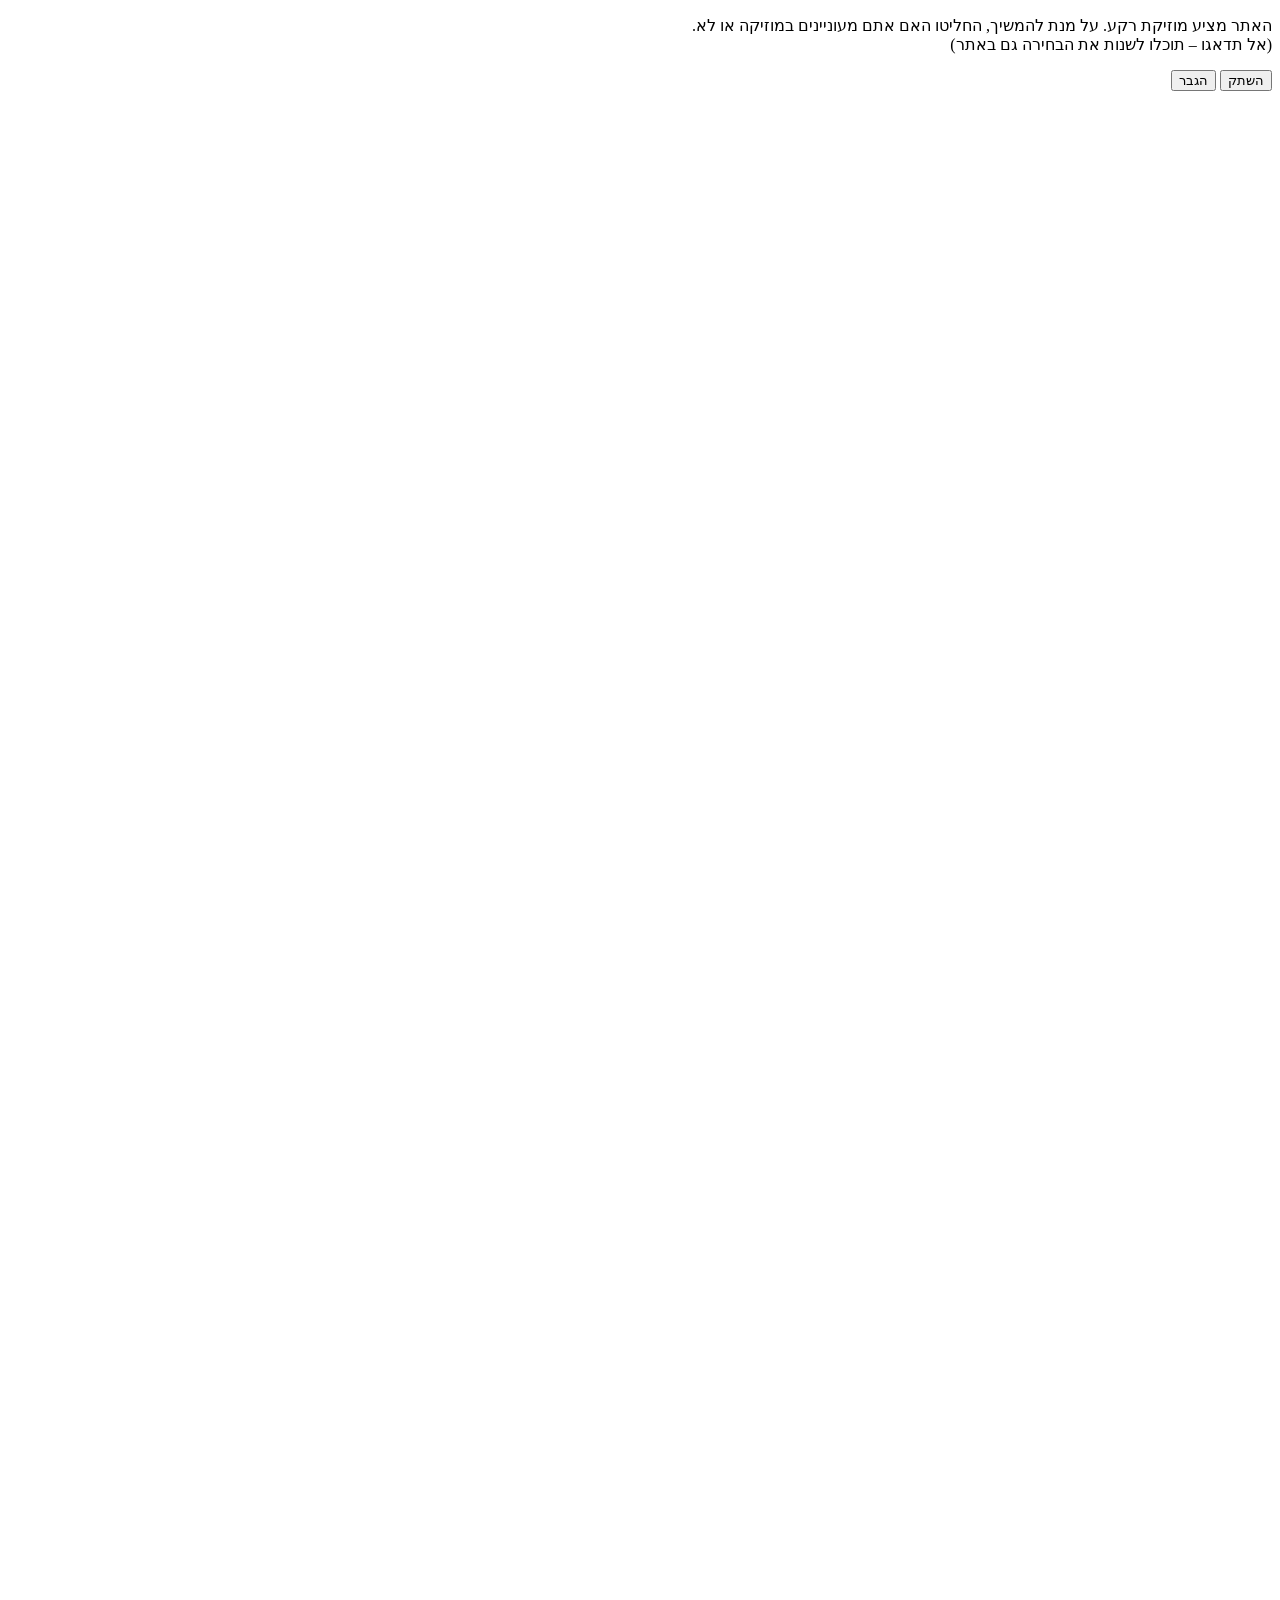
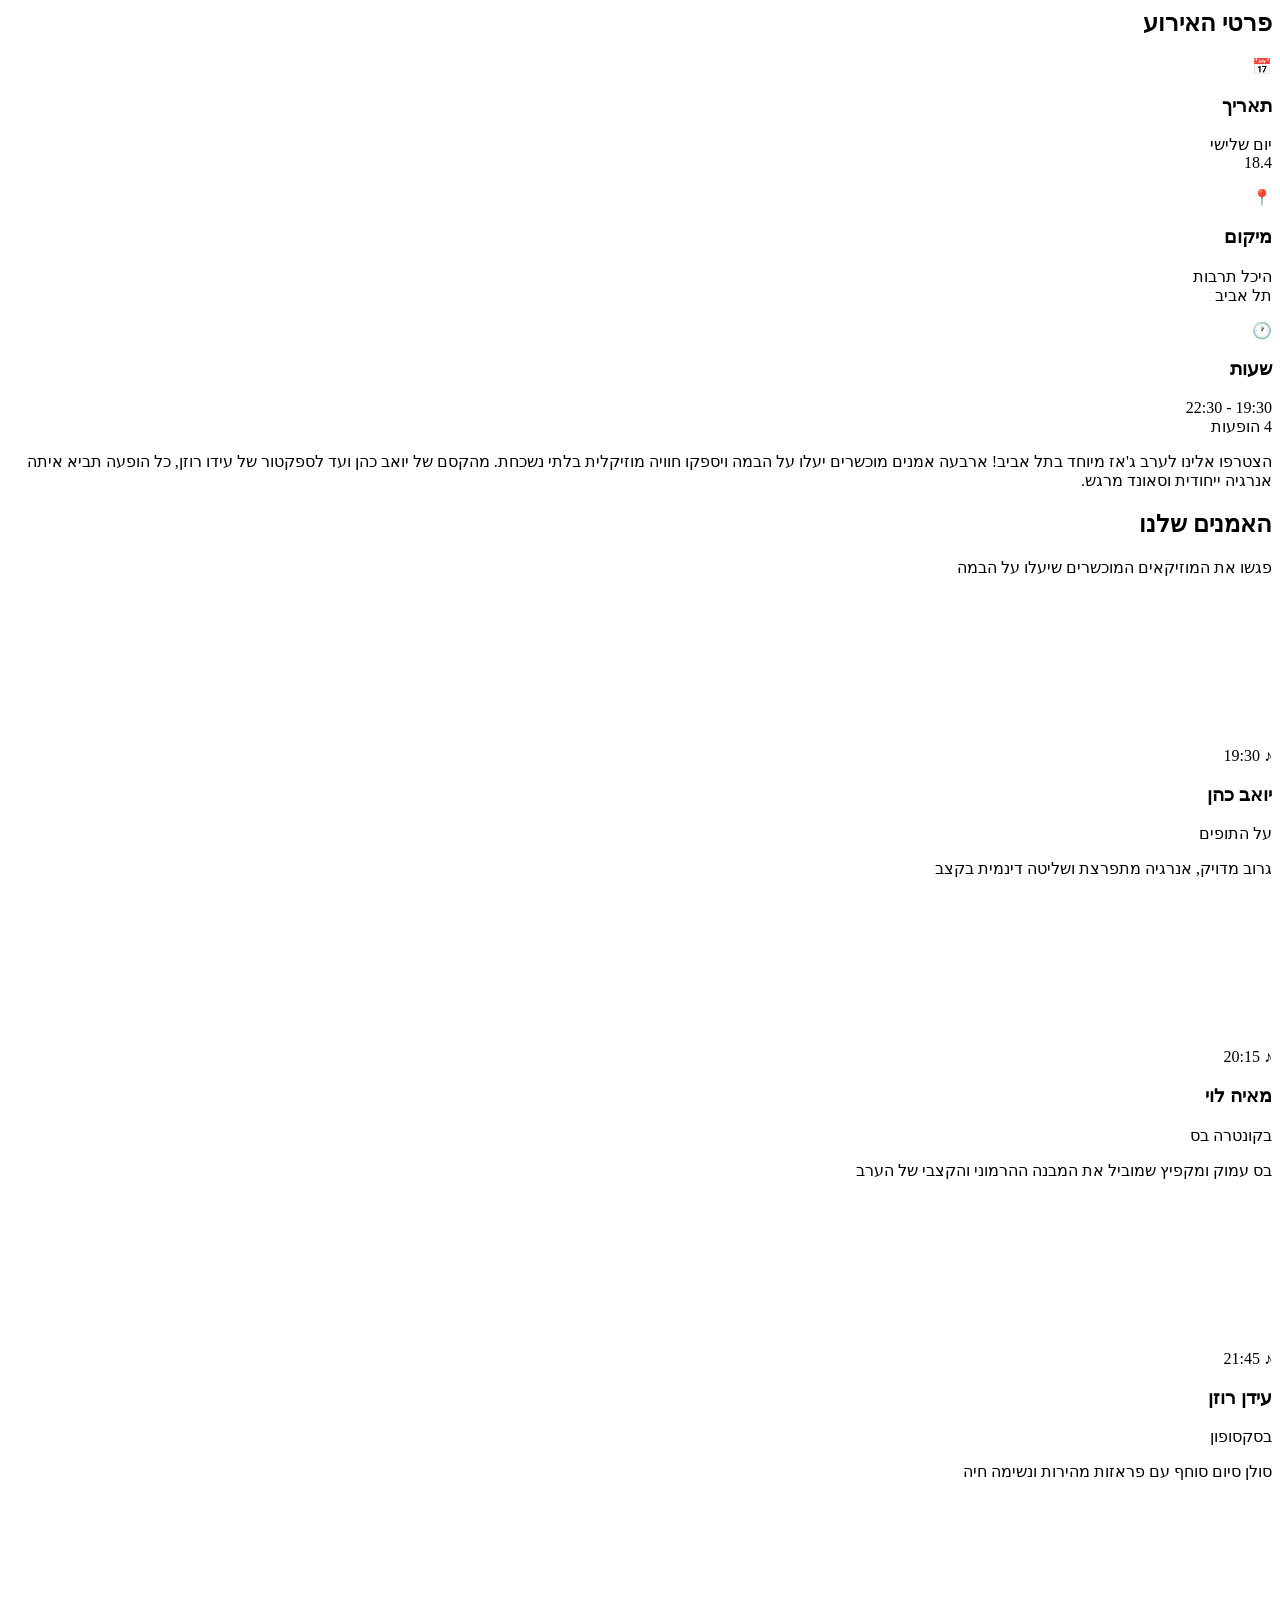
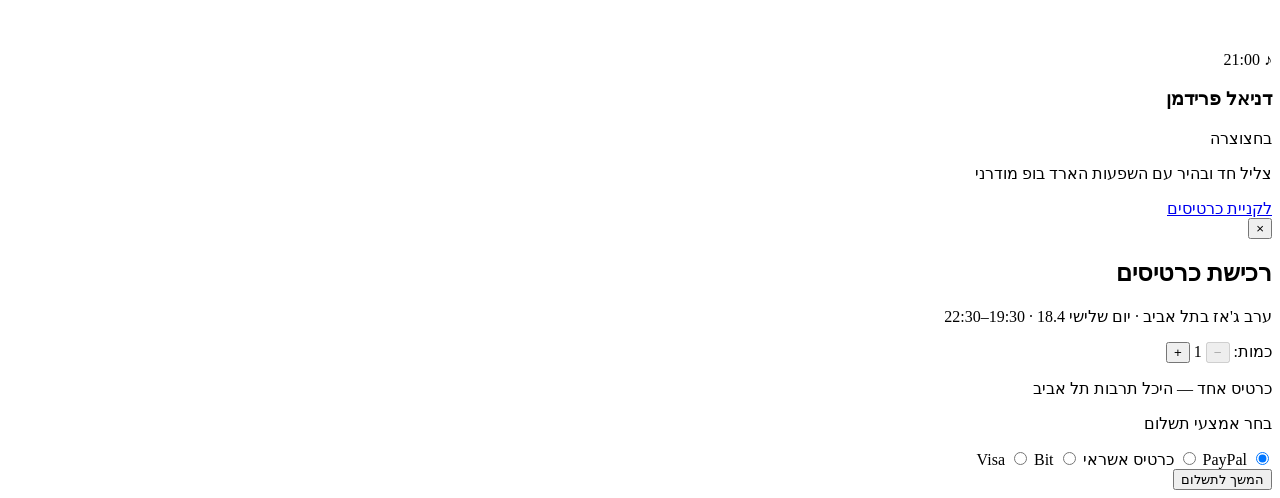
==== index.html @ 5171d9de "סאונד בסרטוני כרטיסי האמנים כשמוזיקת הרקע מופעלת + styles בשורש" ====
<!DOCTYPE html>
<html lang="he" dir="rtl">
<head>
  <meta charset="UTF-8" />
  <title>ערב ג'אז בתל אביב</title>
  <meta name="viewport" content="width=device-width, initial-scale=1" />
  <link rel="stylesheet" href="styles.css" />
</head>
<body>
  <audio id="bgMusic" loop>
    <source src="media/Chet Baker - Tenderly.mp3" type="audio/mpeg" />
  </audio>

  <div class="sound-intro-overlay" id="soundIntroOverlay">
    <div class="sound-intro-content">
      <div class="sound-intro-record"></div>
      <p class="sound-intro-text">האתר מציע מוזיקת רקע. על מנת להמשיך, החליטו האם אתם מעוניינים במוזיקה או לא.<br><span class="sound-intro-note">(אל תדאגו – תוכלו לשנות את הבחירה גם באתר)</span></p>
      <div class="sound-intro-buttons">
        <button type="button" class="sound-intro-btn sound-intro-mute" id="soundIntroMute">השתק</button>
        <button type="button" class="sound-intro-btn sound-intro-on" id="soundIntroOn">הגבר</button>
      </div>
    </div>
  </div>

  <button type="button" class="sound-main-toggle" id="soundMainToggle" aria-label="הפעלת סאונד" style="display: none;">
    <span class="sound-main-record"></span>
    <span class="sound-main-x"></span>
  </button>
  <!-- תמונה 1: הכרזה + סרטוני אמנים בתנועה -->
  <section id="hero" class="hero">
    <div class="hero-bg-slides">
      <img class="hero-bg-img" src="media/רקעים/רקע 1.png" alt="" />
      <img class="hero-bg-img" src="media/רקעים/רקע 2.png" alt="" />
      <img class="hero-bg-img" src="media/רקעים/רקע 3.png" alt="" />
      <img class="hero-bg-img" src="media/רקעים/רקע 4.png" alt="" />
      <img class="hero-bg-img" src="media/רקעים/רקע 5.png" alt="" />
      <img class="hero-bg-img" src="media/רקעים/רקע 6.png" alt="" />
      <img class="hero-bg-img" src="media/רקעים/רקע 7.png" alt="" />
      <img class="hero-bg-img" src="media/רקעים/רקע 8.png" alt="" />
      <img class="hero-bg-img" src="media/רקעים/רקע 9.png" alt="" />
      <img class="hero-bg-img" src="media/רקעים/רקע 10.png" alt="" />
      <img class="hero-bg-img" src="media/רקעים/רקע 11.png" alt="" />
    </div>
    <div class="hero-strip-wrap" dir="ltr">
      <div class="hero-strip"><!-- המבנה נבנה ע"י JS עם סדר אקראי --></div>
    </div>
  </section>

  <!-- פרטי האירוע -->
  <section id="event-details" class="event-details">
    <h2 class="event-details-title">פרטי האירוע</h2>
    <div class="info-cards">
      <div class="info-card">
        <div class="info-icon">📅</div>
        <h3>תאריך</h3>
        <p>יום שלישי<br>18.4</p>
      </div>
      <div class="info-card">
        <div class="info-icon">📍</div>
        <h3>מיקום</h3>
        <p>היכל תרבות<br>תל אביב</p>
      </div>
      <div class="info-card">
        <div class="info-icon">🕐</div>
        <h3>שעות</h3>
        <p>19:30 - 22:30<br>4 הופעות</p>
      </div>
    </div>
    <p class="event-description">
      הצטרפו אלינו לערב ג'אז מיוחד בתל אביב! ארבעה אמנים מוכשרים יעלו על הבמה ויספקו חוויה מוזיקלית בלתי נשכחת. מהקסם של יואב כהן ועד לספקטור של עידו רוזן, כל הופעה תביא איתה אנרגיה ייחודית וסאונד מרגש.
    </p>
  </section>

  <!-- תמונה 3: האמנים -->
  <section id="artists" class="artists">
    <h2 class="artists-title">האמנים שלנו</h2>
    <p class="artists-subtitle">פגשו את המוזיקאים המוכשרים שיעלו על הבמה</p>
    <div class="artists-grid">
      <!-- יואב – מתופף בלי טקסט. קובץ: media/מתופף בלי טקסט.mp4 -->
      <article class="artist-card artist-maroon artist-has-video" data-size="1080x1377">
        <div class="artist-card-hover">
          <video src="media/מתופף בלי טקסט.mp4" muted loop playsinline preload="metadata"></video>
        </div>
        <span class="artist-icon">♪</span>
        <span class="artist-time">19:30</span>
        <h3>יואב כהן</h3>
        <p class="artist-instrument">על התופים</p>
        <p class="artist-desc">גרוב מדויק, אנרגיה מתפרצת ושליטה דינמית בקצב</p>
      </article>
      <!-- מאיה – קונטרה בס בלי טקסט. קובץ: media/קונטרה בס בלי טקסט.mp4 -->
      <article class="artist-card artist-orange artist-has-video" data-size="1080x1377">
        <div class="artist-card-hover">
          <video src="media/קונטרה בס בלי טקסט.mp4" muted loop playsinline preload="metadata"></video>
        </div>
        <span class="artist-icon">♪</span>
        <span class="artist-time">20:15</span>
        <h3>מאיה לוי</h3>
        <p class="artist-instrument">בקונטרה בס</p>
        <p class="artist-desc">בס עמוק ומקפיץ שמוביל את המבנה ההרמוני והקצבי של הערב</p>
      </article>
      <!-- עידן רוזן – סקסופוניסט בלי טקסט. קובץ: media/סקסופוניסט בלי טקסט.mp4 -->
      <article class="artist-card artist-orange artist-has-video" data-size="1080x1920">
        <div class="artist-card-hover">
          <video src="media/סקסופוניסט בלי טקסט.mp4" muted loop playsinline preload="metadata"></video>
        </div>
        <span class="artist-icon">♪</span>
        <span class="artist-time">21:45</span>
        <h3>עידן רוזן</h3>
        <p class="artist-instrument">בסקסופון</p>
        <p class="artist-desc">סולן סיום סוחף עם פראזות מהירות ונשימה חיה</p>
      </article>
      <!-- דניאל – חצוצרן בלי טקסט. קובץ: media/חצוצרן בלי טקסט.mp4 -->
      <article class="artist-card artist-maroon artist-has-video" data-size="1080x1920">
        <div class="artist-card-hover">
          <video src="media/חצוצרן בלי טקסט.mp4" muted loop playsinline preload="metadata"></video>
        </div>
        <span class="artist-icon">♪</span>
        <span class="artist-time">21:00</span>
        <h3>דניאל פרידמן</h3>
        <p class="artist-instrument">בחצוצרה</p>
        <p class="artist-desc">צליל חד ובהיר עם השפעות הארד בופ מודרני</p>
      </article>
    </div>
    <div class="artists-cta">
      <a href="#" class="btn-tickets" id="btnTickets">לקניית כרטיסים</a>
    </div>
  </section>

  <div class="checkout-overlay" id="checkoutOverlay">
    <div class="checkout-modal">
      <button type="button" class="checkout-close" id="checkoutClose" aria-label="סגור">×</button>
      <h2 class="checkout-title">רכישת כרטיסים</h2>
      <p class="checkout-event">ערב ג'אז בתל אביב · יום שלישי 18.4 · 19:30–22:30</p>
      <div class="checkout-summary">
        <p class="checkout-quantity-row">
          <span class="checkout-quantity-label">כמות:</span>
          <span class="checkout-quantity-controls">
            <button type="button" class="checkout-qty-btn" id="checkoutQtyMinus" aria-label="הפחת">−</button>
            <span class="checkout-qty-value" id="checkoutQtyValue">1</span>
            <button type="button" class="checkout-qty-btn" id="checkoutQtyPlus" aria-label="הוסף">+</button>
          </span>
        </p>
        <p class="checkout-venue"><span id="checkoutQtyText">כרטיס אחד</span> — היכל תרבות תל אביב</p>
      </div>
      <form class="checkout-form">
        <p class="checkout-label">בחר אמצעי תשלום</p>
        <div class="checkout-payment-options">
          <label class="checkout-option">
            <input type="radio" name="payment" value="paypal" checked />
            <span>PayPal</span>
          </label>
          <label class="checkout-option">
            <input type="radio" name="payment" value="credit" />
            <span>כרטיס אשראי</span>
          </label>
          <label class="checkout-option">
            <input type="radio" name="payment" value="visa" />
            <span>Visa</span>
          </label>
          <label class="checkout-option">
            <input type="radio" name="payment" value="bit" />
            <span>Bit</span>
          </label>
        </div>
        <button type="submit" class="checkout-submit">המשך לתשלום</button>
      </form>
    </div>
  </div>

  <script>
    (function() {
      var order = ['poster', 'trumpet_nt', 'bass_nt', 'drummer_nt', 'sax_nt'];
      for (var i = order.length - 1; i > 0; i--) {
        var j = Math.floor(Math.random() * (i + 1));
        var t = order[i];
        order[i] = order[j];
        order[j] = t;
      }
      var items = {
        poster: { cls: 'strip-poster', src: 'media/כרזה זה בלי קו.mp4' },
        trumpet_nt: { cls: 'strip-trumpet-nt', src: 'media/חצוצרן בלי טקסט.mp4' },
        bass_nt: { cls: 'strip-bass-nt', src: 'media/קונטרה בס בלי טקסט.mp4' },
        drummer_nt: { cls: 'strip-drummer-nt', src: 'media/מתופף בלי טקסט.mp4' },
        sax_nt: { cls: 'strip-sax-nt', src: 'media/סקסופוניסט בלי טקסט.mp4' }
      };
      var strip = document.querySelector('.hero-strip');
      strip.innerHTML = '';
      for (var copy = 0; copy < 4; copy++) {
        for (var k = 0; k < 5; k++) {
          var key = order[k];
          var item = items[key];
          var div = document.createElement('div');
          div.className = 'strip-item ' + item.cls;
          var vid = document.createElement('video');
          vid.src = item.src;
          vid.muted = true;
          vid.loop = true;
          vid.playsInline = true;
          vid.autoplay = true;
          div.appendChild(vid);
          strip.appendChild(div);
        }
      }
      strip.querySelectorAll('video').forEach(function(v) {
        v.play().catch(function() {});
      });
    })();

    /* מוזיקת רקע + פופאפ וידאו בכרטיסיות */
    var popupVideos = document.querySelectorAll('.artist-card-hover video');
    var bgMusic = document.getElementById('bgMusic');
    var soundMainToggle = document.getElementById('soundMainToggle');
    var soundIntroOverlay = document.getElementById('soundIntroOverlay');
    var bgMusicFadeTimer = null;
    var bgMusicResumeTimeout = null;

    function isSoundOn() {
      return soundMainToggle && soundMainToggle.classList.contains('sound-on');
    }

    function setVideosMuted(muted) {
      popupVideos.forEach(function(v) {
        v.muted = muted;
      });
    }

    function closeIntroAndShowToggle(soundEnabled) {
      soundIntroOverlay.classList.add('sound-intro-done');
      soundMainToggle.style.display = 'flex';
      if (soundEnabled) {
        soundMainToggle.classList.add('sound-on');
        soundMainToggle.setAttribute('aria-label', 'השתקת סאונד');
      } else {
        soundMainToggle.classList.remove('sound-on');
        soundMainToggle.setAttribute('aria-label', 'הפעלת סאונד');
      }
      setVideosMuted(!soundEnabled);
      setTimeout(function() {
        soundIntroOverlay.style.display = 'none';
      }, 500);
    }

    document.getElementById('soundIntroMute').addEventListener('click', function() {
      closeIntroAndShowToggle(false);
      bgMusic.pause();
    });

    document.getElementById('soundIntroOn').addEventListener('click', function() {
      closeIntroAndShowToggle(true);
      bgMusic.currentTime = 0;
      bgMusic.play().catch(function() {});
    });

    function resumeBgMusicWithFade() {
      if (bgMusicFadeTimer) {
        clearInterval(bgMusicFadeTimer);
        bgMusicFadeTimer = null;
      }
      if (!isSoundOn() || document.querySelector('.artist-has-video:hover')) return;
      bgMusic.volume = 0;
      bgMusic.play().catch(function() {});
      var start = Date.now();
      var dur = 4000;
      bgMusicFadeTimer = setInterval(function() {
        var elapsed = Date.now() - start;
        if (elapsed >= dur) {
          clearInterval(bgMusicFadeTimer);
          bgMusicFadeTimer = null;
          bgMusic.volume = 1;
          return;
        }
        bgMusic.volume = elapsed / dur;
      }, 50);
    }

    soundMainToggle.addEventListener('click', function() {
      soundMainToggle.classList.toggle('sound-on');
      soundMainToggle.setAttribute('aria-label', isSoundOn() ? 'השתקת סאונד' : 'הפעלת סאונד');
      setVideosMuted(!isSoundOn());
      if (isSoundOn()) {
        if (!document.querySelector('.artist-has-video:hover')) resumeBgMusicWithFade();
      } else {
        if (bgMusicFadeTimer) clearInterval(bgMusicFadeTimer);
        bgMusicFadeTimer = null;
        bgMusic.pause();
      }
    });

    /* כרטיסי אמנים: סרטון בלי טקסט בהובר */
    document.querySelectorAll('.artist-has-video').forEach(function(card) {
      var popup = card.querySelector('.artist-card-hover');
      var vid = popup && popup.querySelector('video');
      var hideTimer = null;

      function show() {
        if (!popup || !vid) return;
        if (hideTimer) { clearTimeout(hideTimer); hideTimer = null; }
        if (bgMusicFadeTimer) { clearInterval(bgMusicFadeTimer); bgMusicFadeTimer = null; }
        bgMusic.pause();
        var r = card.getBoundingClientRect();
        var size = card.getAttribute('data-size') || '1080x1377';
        var w = size === '1080x1920' ? Math.min(280, window.innerWidth * 0.3) : Math.min(360, window.innerWidth * 0.4);
        var h = size === '1080x1920' ? w * 1920 / 1080 : w * 1377 / 1080;
        var above = r.top >= window.innerHeight - r.bottom;
        popup.style.left = Math.max(8, Math.min(r.left + (r.width - w) / 2, window.innerWidth - w - 8)) + 'px';
        popup.style.top = (above ? Math.max(8, r.top - h - 8) : Math.min(window.innerHeight - h - 8, r.bottom + 8)) + 'px';
        popup.style.width = w + 'px';
        popup.style.height = h + 'px';
        popup.classList.add('artist-card-hover-visible');
        vid.muted = !isSoundOn();
        vid.volume = 0.8;
        vid.currentTime = 0;
        vid.play().catch(function() {});
      }

      function hide() {
        if (hideTimer) clearTimeout(hideTimer);
        hideTimer = null;
        if (popup) popup.classList.remove('artist-card-hover-visible');
        if (vid) vid.pause();
        resumeBgMusicWithFade();
      }

      card.addEventListener('mouseenter', show);
      card.addEventListener('mouseleave', function() { hideTimer = setTimeout(hide, 200); });
      if (popup) {
        popup.addEventListener('mouseenter', function() {
          if (hideTimer) { clearTimeout(hideTimer); hideTimer = null; }
          popup.classList.add('artist-card-hover-visible');
        });
        popup.addEventListener('mouseleave', hide);
      }
    });

    var checkoutOverlay = document.getElementById('checkoutOverlay');
    var btnTickets = document.getElementById('btnTickets');
    var checkoutClose = document.getElementById('checkoutClose');

    btnTickets.addEventListener('click', function(e) {
      e.preventDefault();
      checkoutOverlay.classList.add('checkout-open');
    });

    function closeCheckout() {
      checkoutOverlay.classList.remove('checkout-open');
    }

    checkoutClose.addEventListener('click', closeCheckout);
    checkoutOverlay.addEventListener('click', function(e) {
      if (e.target === checkoutOverlay) closeCheckout();
    });

    var checkoutQty = 1;
    var MIN_TICKETS = 1;
    var MAX_TICKETS = 10;
    var qtyValueEl = document.getElementById('checkoutQtyValue');
    var qtyTextEl = document.getElementById('checkoutQtyText');

    function updateCheckoutQtyText() {
      qtyValueEl.textContent = checkoutQty;
      qtyTextEl.textContent = checkoutQty === 1 ? 'כרטיס אחד' : checkoutQty + ' כרטיסים';
      document.getElementById('checkoutQtyMinus').disabled = checkoutQty <= MIN_TICKETS;
      document.getElementById('checkoutQtyPlus').disabled = checkoutQty >= MAX_TICKETS;
    }

    document.getElementById('checkoutQtyMinus').addEventListener('click', function() {
      if (checkoutQty > MIN_TICKETS) {
        checkoutQty--;
        updateCheckoutQtyText();
      }
    });
    document.getElementById('checkoutQtyPlus').addEventListener('click', function() {
      if (checkoutQty < MAX_TICKETS) {
        checkoutQty++;
        updateCheckoutQtyText();
      }
    });
    updateCheckoutQtyText();

    document.querySelector('.checkout-form').addEventListener('submit', function(e) {
      e.preventDefault();
      var method = document.querySelector('input[name="payment"]:checked');
      if (method) alert('זהו דף אב־טיפוס. תשלום ב־' + (method.value === 'paypal' ? 'PayPal' : method.value === 'credit' ? 'כרטיס אשראי' : method.value === 'visa' ? 'Visa' : 'Bit') + ' לא מופעל.');
    });

    document.addEventListener('visibilitychange', function() {
      if (document.hidden) {
        if (bgMusicResumeTimeout) {
          clearTimeout(bgMusicResumeTimeout);
          bgMusicResumeTimeout = null;
        }
        if (bgMusicFadeTimer) {
          clearInterval(bgMusicFadeTimer);
          bgMusicFadeTimer = null;
        }
        bgMusic.pause();
      } else {
        if (isSoundOn() && !document.querySelector('.artist-has-video:hover')) resumeBgMusicWithFade();
      }
    });

  </script>
</body>
</html>
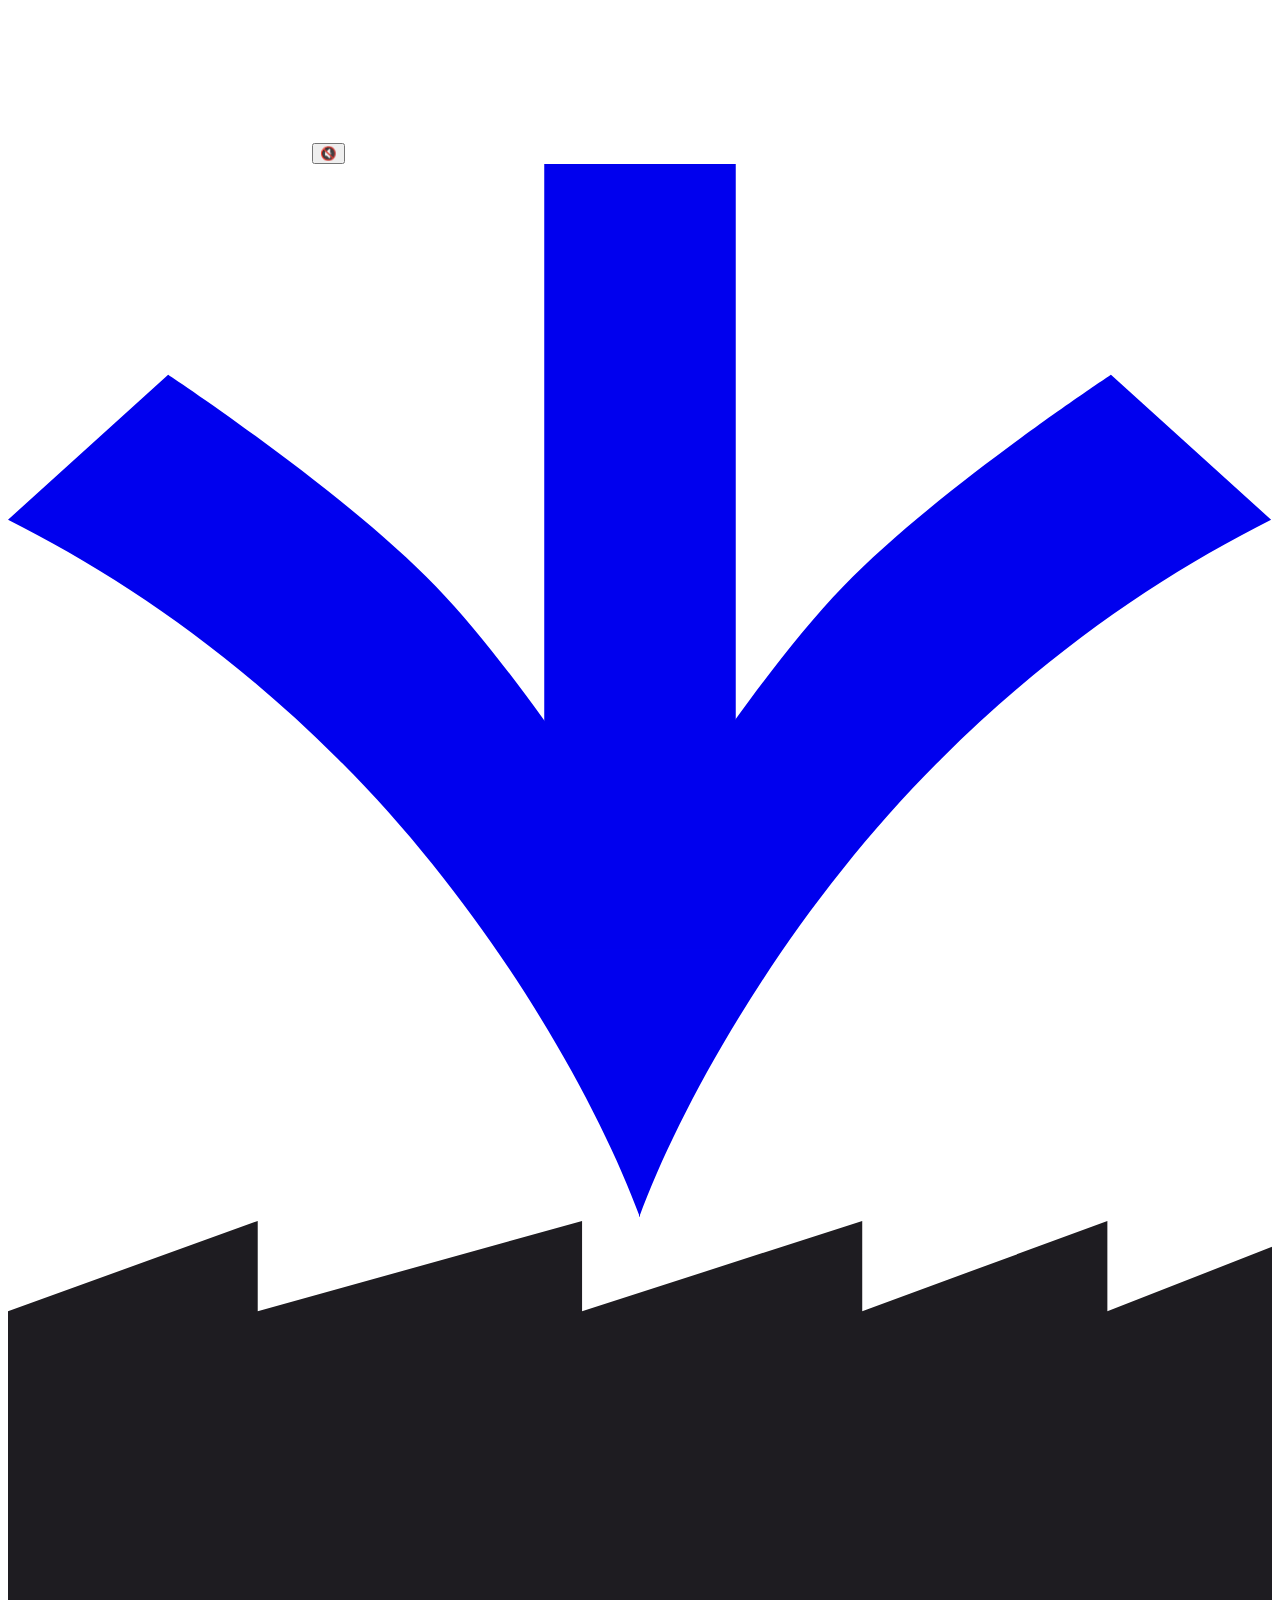
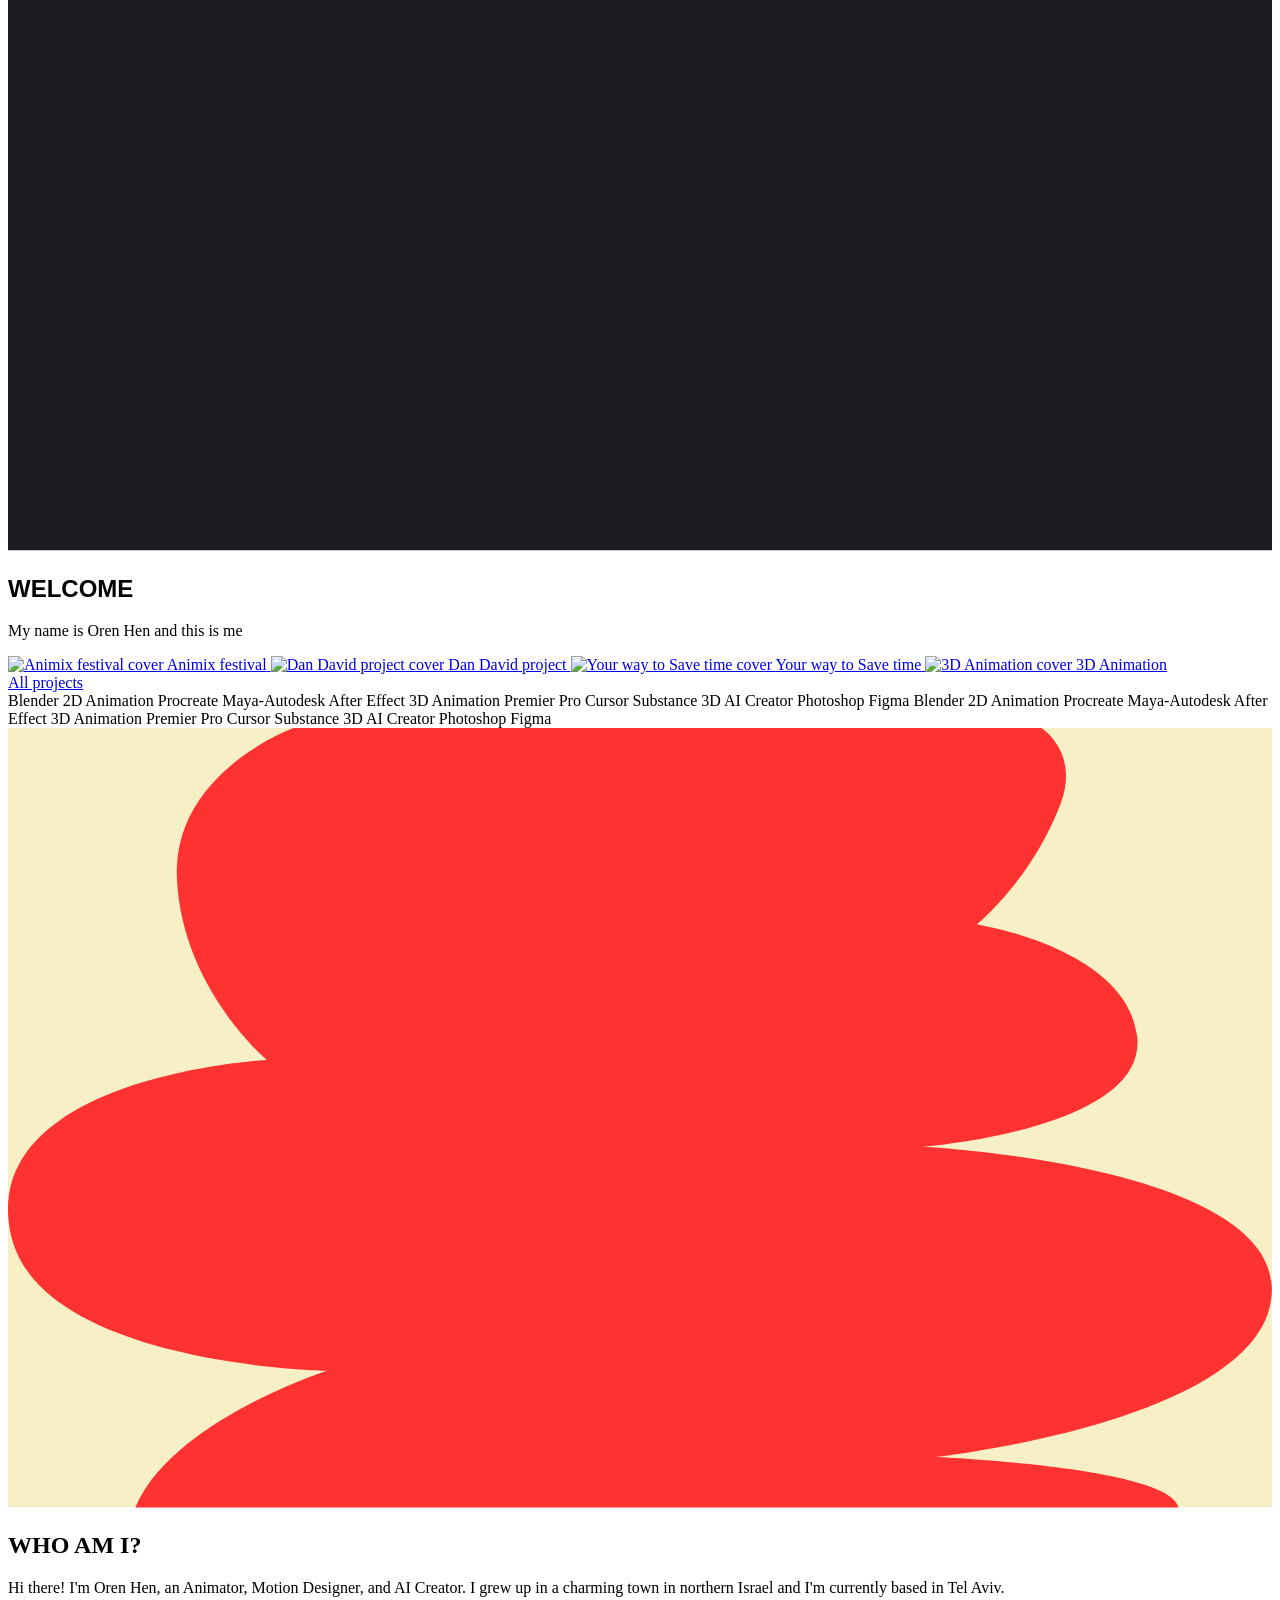
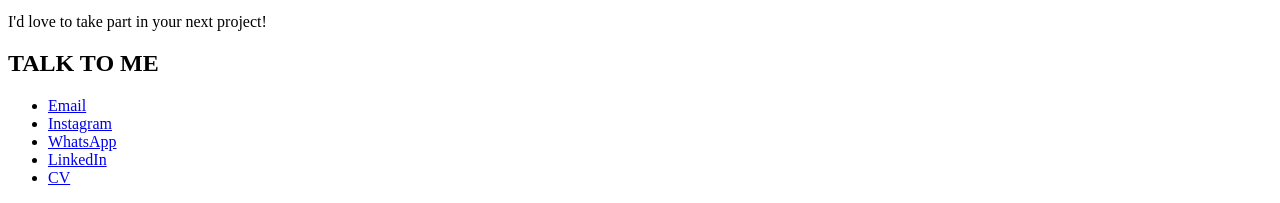
==== commit b6a026af: "Make marquee icons deterministic Made-with: Cursor" ====
--- a/index.html
+++ b/index.html
@@ -1,404 +1,339 @@
 <!DOCTYPE html>
-<html lang="he" dir="rtl">
+<html lang="en" dir="ltr">
 <head>
   <meta charset="UTF-8" />
-  <title>ערב ג'אז בתל אביב</title>
+  <title>Oren Hen — Welcome</title>
   <meta name="viewport" content="width=device-width, initial-scale=1" />
-  <link rel="stylesheet" href="styles.css" />
+  <link rel="preconnect" href="https://fonts.googleapis.com" />
+  <link rel="preconnect" href="https://fonts.gstatic.com" crossorigin />
+  <link href="https://fonts.googleapis.com/css2?family=Wallpoet&family=ZCOOL+KuaiLe&display=swap" rel="stylesheet" />
+  <link href="https://fonts.googleapis.com/css2?family=Source+Sans+3:wght@400;600&family=Inter:wght@500;600&family=Barlow:wght@500;600&family=Oswald:wght@500;600&family=JetBrains+Mono:wght@500&family=Cormorant+Garamond:wght@500;600&display=swap" rel="stylesheet" />
+  <link href="https://fonts.googleapis.com/css2?family=Sen:wght@400;700&display=swap" rel="stylesheet" />
+  <link rel="stylesheet" href="media/styles.css" />
+  <link rel="stylesheet" href="media/icons/menu-icon.css" />
 </head>
 <body>
-  <audio id="bgMusic" loop>
-    <source src="media/Chet Baker - Tenderly.mp3" type="audio/mpeg" />
-  </audio>
-
-  <div class="sound-intro-overlay" id="soundIntroOverlay">
-    <div class="sound-intro-content">
-      <div class="sound-intro-record"></div>
-      <p class="sound-intro-text">האתר מציע מוזיקת רקע. על מנת להמשיך, החליטו האם אתם מעוניינים במוזיקה או לא.<br><span class="sound-intro-note">(אל תדאגו – תוכלו לשנות את הבחירה גם באתר)</span></p>
-      <div class="sound-intro-buttons">
-        <button type="button" class="sound-intro-btn sound-intro-mute" id="soundIntroMute">השתק</button>
-        <button type="button" class="sound-intro-btn sound-intro-on" id="soundIntroOn">הגבר</button>
+  <a href="menu.html" class="menu-icon-link" aria-label="Menu">
+    <span class="icon-default" aria-hidden="true"></span>
+    <span class="icon-hover" aria-hidden="true"></span>
+    <span class="icon-close" aria-hidden="true"></span>
+    <span class="icon-close-hover" aria-hidden="true"></span>
+  </a>
+  <!-- Fixed video layer: stays in place when you scroll (upper screen = video) -->
+  <div class="hero-video-fixed" id="heroVideoFixed">
+    <div class="hero-video-placeholder" aria-hidden="true"></div>
+    <video class="hero-video" autoplay muted loop playsinline aria-label="Intro video">
+      <source src="my_web/Oren Showreel.mp4" type="video/mp4" />
+    </video>
+    <button type="button" class="hero-mute" id="heroMute" aria-label="Unmute video">🔇</button>
+    <a href="#footer-bar" class="hero-scroll-hint" aria-label="Scroll down">
+      <div class="scroll-arrow-wrap">
+        <svg class="scroll-arrow" viewBox="0 0 66 55" preserveAspectRatio="xMidYMax meet" fill="none" xmlns="http://www.w3.org/2000/svg" aria-hidden="true">
+          <path d="M48.7389 31.05C54.6461 25.1906 60.4433 21.3544 65.9541 18.576L57.5924 11C57.5924 11 48.4462 17.0461 43.5969 22.0687C38.7338 27.1057 32.9541 36.5385 32.9541 36.5385V55C35.2121 48.8473 40.8089 38.9158 48.7389 31.05Z" fill="currentColor"/>
+          <path d="M17.2152 31.05C11.308 25.1906 5.51082 21.3544 0 18.576L8.36168 11C8.36168 11 17.5079 17.0461 22.3572 22.0687C27.2203 27.1057 33 36.5385 33 36.5385V55C30.742 48.8473 25.1452 38.9158 17.2152 31.05Z" fill="currentColor"/>
+          <path d="M28 0H38V41H28V0Z" fill="currentColor"/>
+        </svg>
       </div>
+    </a>
+  </div>
+
+  <!-- Spacer: same height as viewport so content starts below the video -->
+  <div class="hero-spacer" aria-hidden="true"></div>
+
+  <!-- Scrolling content: this block moves UP over the video and hides it -->
+  <main class="hero-scroll-content" id="heroScrollContent">
+    <!-- פריים מדויק מהפיגמה — וקטור עם גרדיאנט וחודים בזיגזג -->
+    <svg class="hero-frame-svg" viewBox="0 0 1920 3842" preserveAspectRatio="none" xmlns="http://www.w3.org/2000/svg" aria-hidden="true">
+      <path d="M379.327 136.986V0L0 136.986V3842H1920V39.2693L1669.93 136.986V0L1297.57 136.986V0L872.004 136.986V0L379.327 136.986Z" fill="#1e1c21"/>
+    </svg>
+    <section class="hero-welcome">
+      <h1 class="hero-welcome-title" aria-label="WELCOME">
+        <span class="welcome-letter">W</span><span class="welcome-letter">E</span><span class="welcome-letter">L</span><span class="welcome-letter">C</span><span class="welcome-letter">O</span><span class="welcome-letter">M</span><span class="welcome-letter">E</span>
+      </h1>
+      <p class="hero-welcome-sub">
+        <span class="hero-welcome-line">My name is Oren Hen</span>
+        <span class="hero-welcome-line">and this is me</span>
+      </p>
+    </section>
+
+    <!-- גריד כיסויי עבודות — לחיצה מעבר לעמוד הפרויקט -->
+    <section class="works-grid" aria-label="עבודות">
+      <a href="work-1.html?orenportfolio" class="work-card">
+        <span class="work-card-cover" aria-hidden="true">
+          <img src="my_web/covers/Animix festival .png" alt="Animix festival cover" />
+        </span>
+        <span class="work-card-cta">Animix festival</span>
+      </a>
+      <a href="work-2.html?orenportfolio" class="work-card">
+        <span class="work-card-cover" aria-hidden="true">
+          <img src="my_web/covers/Dan David project.jpg" alt="Dan David project cover" />
+        </span>
+        <span class="work-card-cta">Dan David project</span>
+      </a>
+      <a href="work-3.html?orenportfolio" class="work-card">
+        <span class="work-card-cover" aria-hidden="true">
+          <img src="my_web/covers/Your way to Save time .png" alt="Your way to Save time cover" />
+        </span>
+        <span class="work-card-cta">Your way to Save time</span>
+      </a>
+      <a href="work-4.html?orenportfolio" class="work-card">
+        <span class="work-card-cover" aria-hidden="true">
+          <img src="my_web/covers/3D Animation.jpg" alt="3D Animation cover" />
+        </span>
+        <span class="work-card-cta">3D Animation</span>
+      </a>
+    </section>
+
+    <div class="works-cta-wrap">
+      <a href="all-projects.html?orenportfolio" class="btn-all-projects">All projects</a>
     </div>
-  </div>
-
-  <button type="button" class="sound-main-toggle" id="soundMainToggle" aria-label="הפעלת סאונד" style="display: none;">
-    <span class="sound-main-record"></span>
-    <span class="sound-main-x"></span>
-  </button>
-  <!-- תמונה 1: הכרזה + סרטוני אמנים בתנועה -->
-  <section id="hero" class="hero">
-    <div class="hero-bg-slides">
-      <img class="hero-bg-img" src="media/רקעים/רקע 1.png" alt="" />
-      <img class="hero-bg-img" src="media/רקעים/רקע 2.png" alt="" />
-      <img class="hero-bg-img" src="media/רקעים/רקע 3.png" alt="" />
-      <img class="hero-bg-img" src="media/רקעים/רקע 4.png" alt="" />
-      <img class="hero-bg-img" src="media/רקעים/רקע 5.png" alt="" />
-      <img class="hero-bg-img" src="media/רקעים/רקע 6.png" alt="" />
-      <img class="hero-bg-img" src="media/רקעים/רקע 7.png" alt="" />
-      <img class="hero-bg-img" src="media/רקעים/רקע 8.png" alt="" />
-      <img class="hero-bg-img" src="media/רקעים/רקע 9.png" alt="" />
-      <img class="hero-bg-img" src="media/רקעים/רקע 10.png" alt="" />
-      <img class="hero-bg-img" src="media/רקעים/רקע 11.png" alt="" />
+
+    <div class="home-connect-bundle">
+    <footer class="hero-footer-bar" id="footer-bar" role="contentinfo">
+      <div class="hero-footer-bar-marquee" aria-hidden="true">
+        <div class="hero-footer-bar-marquee-inner">
+          <span class="marquee-item marquee-blender">Blender</span>
+          <span class="marquee-item">2D Animation</span>
+          <span class="marquee-item marquee-procreate">Procreate</span>
+          <span class="marquee-item marquee-maya">Maya-Autodesk</span>
+          <span class="marquee-item marquee-adobe">After Effect</span>
+          <span class="marquee-item">3D Animation</span>
+          <span class="marquee-item marquee-adobe">Premier Pro</span>
+          <span class="marquee-item marquee-cursor">Cursor</span>
+          <span class="marquee-item marquee-adobe">Substance 3D</span>
+          <span class="marquee-item">AI Creator</span>
+          <span class="marquee-item marquee-adobe">Photoshop</span>
+          <span class="marquee-item marquee-figma">Figma</span>
+          <span class="marquee-item marquee-blender">Blender</span>
+          <span class="marquee-item">2D Animation</span>
+          <span class="marquee-item marquee-procreate">Procreate</span>
+          <span class="marquee-item marquee-maya">Maya-Autodesk</span>
+          <span class="marquee-item marquee-adobe">After Effect</span>
+          <span class="marquee-item">3D Animation</span>
+          <span class="marquee-item marquee-adobe">Premier Pro</span>
+          <span class="marquee-item marquee-cursor">Cursor</span>
+          <span class="marquee-item marquee-adobe">Substance 3D</span>
+          <span class="marquee-item">AI Creator</span>
+          <span class="marquee-item marquee-adobe">Photoshop</span>
+          <span class="marquee-item marquee-figma">Figma</span>
+        </div>
+      </div>
+    </footer>
+
+    <section class="home-contact-frame" id="contact" aria-label="About and contact">
+      <svg class="home-contact-bg" xmlns="http://www.w3.org/2000/svg" viewBox="0 0 3395 2093" fill="none" preserveAspectRatio="none" aria-hidden="true">
+        <rect x="0" y="0" width="3395" height="2093" fill="#F7F0C6" />
+        <path d="M453.685 402C441.991 117.945 767.112 0 767.112 0H2775.61C2775.61 0 2879.11 65 2827.18 203.5C2751.5 405.352 2602.18 527.5 2602.18 527.5C2602.18 527.5 3003.21 589.795 3032.68 827C3063.81 1077.55 2458.68 1124.5 2458.68 1124.5C2458.68 1124.5 3495.53 1177.65 3386.68 1563.5C3300.86 1867.76 2493.68 1958 2493.68 1958C2493.68 1958 3122.61 1985 3143.61 2093.5H342.112C440.858 1859.39 857.185 1726.5 857.185 1726.5C857.185 1726.5 81.9585 1712.41 7.18458 1358.5C-82.414 934.427 695.612 891.5 695.612 891.5C695.612 891.5 465.853 697.604 453.685 402Z" fill="#FF3232"/>
+      </svg>
+
+      <div class="home-contact-inner">
+        <div class="home-contact-col home-contact-about">
+          <h2 class="home-contact-title">WHO AM I?</h2>
+          <p class="home-contact-text">
+            Hi there! I'm Oren Hen, an Animator, Motion Designer, and AI Creator. I grew up in a charming town in northern Israel and I'm currently based in Tel Aviv.
+          </p>
+          <p class="home-contact-text">
+            I'd love to take part in your next project!
+          </p>
+        </div>
+
+        <div class="home-contact-col home-contact-talk">
+          <h2 class="home-contact-title">TALK TO ME</h2>
+          <ul class="home-contact-list" aria-label="Contact methods">
+            <li class="home-contact-item">
+              <a class="home-contact-link" href="https://mail.google.com/mail/?view=cm&fs=1&to=orenhen345%40gmail.com" target="_blank" rel="noopener noreferrer">Email</a>
+            </li>
+            <li class="home-contact-item">
+              <a class="home-contact-link" href="https://www.instagram.com/oren_hen_345/" target="_blank" rel="noopener noreferrer">Instagram</a>
+            </li>
+            <li class="home-contact-item">
+              <a class="home-contact-link" href="https://wa.me/972544289938" target="_blank" rel="noopener noreferrer">WhatsApp</a>
+            </li>
+            <li class="home-contact-item">
+              <a class="home-contact-link" href="https://www.linkedin.com/in/oren-hen-animator/" target="_blank" rel="noopener noreferrer">LinkedIn</a>
+            </li>
+            <li class="home-contact-item">
+              <a class="home-contact-link" href="my_web/CV-%20Oren%20Hen%202026.pdf" target="_blank" rel="noopener noreferrer">CV</a>
+            </li>
+          </ul>
+        </div>
+      </div>
+    </section>
     </div>
-    <div class="hero-strip-wrap" dir="ltr">
-      <div class="hero-strip"><!-- המבנה נבנה ע"י JS עם סדר אקראי --></div>
-    </div>
-  </section>
-
-  <!-- פרטי האירוע -->
-  <section id="event-details" class="event-details">
-    <h2 class="event-details-title">פרטי האירוע</h2>
-    <div class="info-cards">
-      <div class="info-card">
-        <div class="info-icon">📅</div>
-        <h3>תאריך</h3>
-        <p>יום שלישי<br>18.4</p>
-      </div>
-      <div class="info-card">
-        <div class="info-icon">📍</div>
-        <h3>מיקום</h3>
-        <p>היכל תרבות<br>תל אביב</p>
-      </div>
-      <div class="info-card">
-        <div class="info-icon">🕐</div>
-        <h3>שעות</h3>
-        <p>19:30 - 22:30<br>4 הופעות</p>
-      </div>
-    </div>
-    <p class="event-description">
-      הצטרפו אלינו לערב ג'אז מיוחד בתל אביב! ארבעה אמנים מוכשרים יעלו על הבמה ויספקו חוויה מוזיקלית בלתי נשכחת. מהקסם של יואב כהן ועד לספקטור של עידו רוזן, כל הופעה תביא איתה אנרגיה ייחודית וסאונד מרגש.
-    </p>
-  </section>
-
-  <!-- תמונה 3: האמנים -->
-  <section id="artists" class="artists">
-    <h2 class="artists-title">האמנים שלנו</h2>
-    <p class="artists-subtitle">פגשו את המוזיקאים המוכשרים שיעלו על הבמה</p>
-    <div class="artists-grid">
-      <!-- יואב – מתופף בלי טקסט. קובץ: media/מתופף בלי טקסט.mp4 -->
-      <article class="artist-card artist-maroon artist-has-video" data-size="1080x1377">
-        <div class="artist-card-hover">
-          <video src="media/מתופף בלי טקסט.mp4" muted loop playsinline preload="metadata"></video>
-        </div>
-        <span class="artist-icon">♪</span>
-        <span class="artist-time">19:30</span>
-        <h3>יואב כהן</h3>
-        <p class="artist-instrument">על התופים</p>
-        <p class="artist-desc">גרוב מדויק, אנרגיה מתפרצת ושליטה דינמית בקצב</p>
-      </article>
-      <!-- מאיה – קונטרה בס בלי טקסט. קובץ: media/קונטרה בס בלי טקסט.mp4 -->
-      <article class="artist-card artist-orange artist-has-video" data-size="1080x1377">
-        <div class="artist-card-hover">
-          <video src="media/קונטרה בס בלי טקסט.mp4" muted loop playsinline preload="metadata"></video>
-        </div>
-        <span class="artist-icon">♪</span>
-        <span class="artist-time">20:15</span>
-        <h3>מאיה לוי</h3>
-        <p class="artist-instrument">בקונטרה בס</p>
-        <p class="artist-desc">בס עמוק ומקפיץ שמוביל את המבנה ההרמוני והקצבי של הערב</p>
-      </article>
-      <!-- עידן רוזן – סקסופוניסט בלי טקסט. קובץ: media/סקסופוניסט בלי טקסט.mp4 -->
-      <article class="artist-card artist-orange artist-has-video" data-size="1080x1920">
-        <div class="artist-card-hover">
-          <video src="media/סקסופוניסט בלי טקסט.mp4" muted loop playsinline preload="metadata"></video>
-        </div>
-        <span class="artist-icon">♪</span>
-        <span class="artist-time">21:45</span>
-        <h3>עידן רוזן</h3>
-        <p class="artist-instrument">בסקסופון</p>
-        <p class="artist-desc">סולן סיום סוחף עם פראזות מהירות ונשימה חיה</p>
-      </article>
-      <!-- דניאל – חצוצרן בלי טקסט. קובץ: media/חצוצרן בלי טקסט.mp4 -->
-      <article class="artist-card artist-maroon artist-has-video" data-size="1080x1920">
-        <div class="artist-card-hover">
-          <video src="media/חצוצרן בלי טקסט.mp4" muted loop playsinline preload="metadata"></video>
-        </div>
-        <span class="artist-icon">♪</span>
-        <span class="artist-time">21:00</span>
-        <h3>דניאל פרידמן</h3>
-        <p class="artist-instrument">בחצוצרה</p>
-        <p class="artist-desc">צליל חד ובהיר עם השפעות הארד בופ מודרני</p>
-      </article>
-    </div>
-    <div class="artists-cta">
-      <a href="#" class="btn-tickets" id="btnTickets">לקניית כרטיסים</a>
-    </div>
-  </section>
-
-  <div class="checkout-overlay" id="checkoutOverlay">
-    <div class="checkout-modal">
-      <button type="button" class="checkout-close" id="checkoutClose" aria-label="סגור">×</button>
-      <h2 class="checkout-title">רכישת כרטיסים</h2>
-      <p class="checkout-event">ערב ג'אז בתל אביב · יום שלישי 18.4 · 19:30–22:30</p>
-      <div class="checkout-summary">
-        <p class="checkout-quantity-row">
-          <span class="checkout-quantity-label">כמות:</span>
-          <span class="checkout-quantity-controls">
-            <button type="button" class="checkout-qty-btn" id="checkoutQtyMinus" aria-label="הפחת">−</button>
-            <span class="checkout-qty-value" id="checkoutQtyValue">1</span>
-            <button type="button" class="checkout-qty-btn" id="checkoutQtyPlus" aria-label="הוסף">+</button>
-          </span>
-        </p>
-        <p class="checkout-venue"><span id="checkoutQtyText">כרטיס אחד</span> — היכל תרבות תל אביב</p>
-      </div>
-      <form class="checkout-form">
-        <p class="checkout-label">בחר אמצעי תשלום</p>
-        <div class="checkout-payment-options">
-          <label class="checkout-option">
-            <input type="radio" name="payment" value="paypal" checked />
-            <span>PayPal</span>
-          </label>
-          <label class="checkout-option">
-            <input type="radio" name="payment" value="credit" />
-            <span>כרטיס אשראי</span>
-          </label>
-          <label class="checkout-option">
-            <input type="radio" name="payment" value="visa" />
-            <span>Visa</span>
-          </label>
-          <label class="checkout-option">
-            <input type="radio" name="payment" value="bit" />
-            <span>Bit</span>
-          </label>
-        </div>
-        <button type="submit" class="checkout-submit">המשך לתשלום</button>
-      </form>
-    </div>
-  </div>
+
+  </main>
 
   <script>
     (function() {
-      var order = ['poster', 'trumpet_nt', 'bass_nt', 'drummer_nt', 'sax_nt'];
-      for (var i = order.length - 1; i > 0; i--) {
-        var j = Math.floor(Math.random() * (i + 1));
-        var t = order[i];
-        order[i] = order[j];
-        order[j] = t;
+      var heroVid = document.querySelector('.hero-video');
+      var muteBtn = document.getElementById('heroMute');
+      if (heroVid && muteBtn) {
+        muteBtn.addEventListener('click', function() {
+          heroVid.muted = !heroVid.muted;
+          muteBtn.setAttribute('aria-label', heroVid.muted ? 'Unmute video' : 'Mute video');
+          muteBtn.textContent = heroVid.muted ? '🔇' : '🔊';
+        });
       }
-      var items = {
-        poster: { cls: 'strip-poster', src: 'media/כרזה זה בלי קו.mp4' },
-        trumpet_nt: { cls: 'strip-trumpet-nt', src: 'media/חצוצרן בלי טקסט.mp4' },
-        bass_nt: { cls: 'strip-bass-nt', src: 'media/קונטרה בס בלי טקסט.mp4' },
-        drummer_nt: { cls: 'strip-drummer-nt', src: 'media/מתופף בלי טקסט.mp4' },
-        sax_nt: { cls: 'strip-sax-nt', src: 'media/סקסופוניסט בלי טקסט.mp4' }
-      };
-      var strip = document.querySelector('.hero-strip');
-      strip.innerHTML = '';
-      for (var copy = 0; copy < 4; copy++) {
-        for (var k = 0; k < 5; k++) {
-          var key = order[k];
-          var item = items[key];
-          var div = document.createElement('div');
-          div.className = 'strip-item ' + item.cls;
-          var vid = document.createElement('video');
-          vid.src = item.src;
-          vid.muted = true;
-          vid.loop = true;
-          vid.playsInline = true;
-          vid.autoplay = true;
-          div.appendChild(vid);
-          strip.appendChild(div);
+
+      var welcomeFonts = [
+        "Welcome-Bernhc",
+        "Welcome-Showg",
+        "Welcome-Broadw",
+        "Welcome-Bauhs93",
+        "Welcome-Segmdl2",
+        "Welcome-Coopbl",
+        "Welcome-Latinwd"
+      ];
+      var letters = document.querySelectorAll('.hero-welcome-title .welcome-letter');
+      if (letters.length && welcomeFonts.length) {
+        var timeIndex = 0;
+        var n = welcomeFonts.length;
+        setInterval(function() {
+          for (var i = 0; i < letters.length; i++) {
+            var fontIndex = ((timeIndex - i) % n + n) % n;
+            letters[i].style.fontFamily = '"' + welcomeFonts[fontIndex] + '", sans-serif';
+          }
+          timeIndex++;
+        }, 1000);
+      }
+
+      var welcomeSection = document.querySelector('.hero-welcome');
+      var scrollContent = document.querySelector('.hero-scroll-content');
+      if (welcomeSection && scrollContent && 'IntersectionObserver' in window) {
+        var welcomeAnimated = false;
+        var welcomeObserver = new IntersectionObserver(function(entries) {
+          if (welcomeAnimated) return;
+          var ent = entries[0];
+          if (ent.isIntersecting) {
+            welcomeSection.classList.add('welcome-in-view');
+            welcomeAnimated = true;
+            welcomeObserver.disconnect();
+          }
+        }, { root: null, rootMargin: '0px 0px -50% 0px', threshold: 0 });
+        welcomeObserver.observe(scrollContent);
+      }
+
+      // --- Marquee: insert random local icons along the blue strip ---
+      try {
+        var marqueeInner = document.querySelector('.hero-footer-bar-marquee-inner');
+        if (marqueeInner) {
+          var iconFiles = [
+            'my_web/icons/adobe-photoshop-2.svg',
+            'my_web/icons/logo-blender.svg',
+            'my_web/icons/adobe-illustrator-cc-3.svg',
+            'my_web/icons/edge-animate-app-cc.svg',
+            'my_web/icons/figma-icon.svg',
+            'my_web/icons/after-effects-1.svg',
+            'my_web/icons/adobe-44195.svg',
+            'my_web/icons/maya-2017.svg'
+          ];
+
+          function makeIconSpan(iconPath) {
+            var s = document.createElement('span');
+            s.className = 'marquee-icon';
+            s.setAttribute('aria-hidden', 'true');
+            s.style.backgroundImage = "url('" + iconPath + "')";
+            return s;
+          }
+
+          // Remove previously inserted marquee icons (if any)
+          var existingIcons = marqueeInner.querySelectorAll('.marquee-icon');
+          for (var ei = 0; ei < existingIcons.length; ei++) {
+            existingIcons[ei].remove();
+          }
+
+          var items = Array.prototype.slice.call(marqueeInner.querySelectorAll('.marquee-item'));
+          // Deterministic: put an icon after every word, fixed order.
+          for (var i = 0; i < items.length; i++) {
+            var iconPath = iconFiles[i % iconFiles.length];
+            // Insert after the label.
+            var next = items[i].nextSibling;
+            items[i].parentNode.insertBefore(makeIconSpan(iconPath), next);
+          }
         }
-      }
-      strip.querySelectorAll('video').forEach(function(v) {
-        v.play().catch(function() {});
-      });
+      } catch (_) {}
+
+      // --- Contact: letter-by-letter drop-in when reaching bottom quarter ---
+      try {
+        var contactAbout = document.querySelector('#contact .home-contact-about');
+        var contactTalk = document.querySelector('#contact .home-contact-talk');
+        if (contactAbout && contactTalk && 'IntersectionObserver' in window) {
+          function splitTextToLetters(container) {
+            if (!container || container.dataset.lettersSplit === '1') return;
+            // Split ONLY the big titles (h2). Do not touch the smaller text/links.
+            var nodes = container.querySelectorAll('h2');
+            for (var n = 0; n < nodes.length; n++) {
+              var el = nodes[n];
+              if (!el || el.dataset.lettersSplit === '1') continue;
+              var txt = el.textContent || '';
+              el.textContent = '';
+              var letterIndex = 0;
+              for (var i = 0; i < txt.length; i++) {
+                var ch = txt[i];
+                if (ch === ' ') {
+                  el.appendChild(document.createTextNode(' '));
+                  continue;
+                }
+                var span = document.createElement('span');
+                span.className = 'contact-letter';
+                span.textContent = ch;
+                span.style.setProperty('--i', letterIndex);
+                el.appendChild(span);
+                letterIndex++;
+              }
+              el.dataset.lettersSplit = '1';
+            }
+            container.dataset.lettersSplit = '1';
+          }
+
+          splitTextToLetters(contactAbout);
+          splitTextToLetters(contactTalk);
+
+          var revealObserver = new IntersectionObserver(function(entries) {
+            for (var i = 0; i < entries.length; i++) {
+              var ent = entries[i];
+              if (ent.isIntersecting) {
+                if (ent.target === contactAbout) contactAbout.classList.add('contact-revealed');
+                if (ent.target === contactTalk) contactTalk.classList.add('contact-revealed');
+                revealObserver.unobserve(ent.target);
+              }
+            }
+          }, { root: null, rootMargin: '0px 0px -25% 0px', threshold: 0 });
+
+          revealObserver.observe(contactAbout);
+          revealObserver.observe(contactTalk);
+        }
+      } catch (_) {}
+
+      // #region agent log
+      try {
+        var footerBar = document.getElementById('footer-bar');
+        if (footerBar && window.fetch) {
+          fetch('http://127.0.0.1:7428/ingest/70b0c38e-0b3f-44ad-adc5-5c7874f47e48', {
+            method: 'POST',
+            headers: {
+              'Content-Type': 'application/json',
+              'X-Debug-Session-Id': '2dccee'
+            },
+            body: JSON.stringify({
+              sessionId: '2dccee',
+              runId: 'pre-fix',
+              hypothesisId: 'H_footer_position',
+              location: 'index.html:footer-debug',
+              message: 'Footer visual position on load',
+              data: {
+                viewportHeight: window.innerHeight,
+                footerRect: footerBar.getBoundingClientRect(),
+                scrollHeight: document.documentElement.scrollHeight
+              },
+              timestamp: Date.now()
+            })
+          }).catch(function() {});
+        }
+      } catch (e) {}
+      // #endregion
+
     })();
-
-    /* מוזיקת רקע + פופאפ וידאו בכרטיסיות */
-    var popupVideos = document.querySelectorAll('.artist-card-hover video');
-    var bgMusic = document.getElementById('bgMusic');
-    var soundMainToggle = document.getElementById('soundMainToggle');
-    var soundIntroOverlay = document.getElementById('soundIntroOverlay');
-    var bgMusicFadeTimer = null;
-    var bgMusicResumeTimeout = null;
-
-    function isSoundOn() {
-      return soundMainToggle && soundMainToggle.classList.contains('sound-on');
-    }
-
-    function setVideosMuted(muted) {
-      popupVideos.forEach(function(v) {
-        v.muted = muted;
-      });
-    }
-
-    function closeIntroAndShowToggle(soundEnabled) {
-      soundIntroOverlay.classList.add('sound-intro-done');
-      soundMainToggle.style.display = 'flex';
-      if (soundEnabled) {
-        soundMainToggle.classList.add('sound-on');
-        soundMainToggle.setAttribute('aria-label', 'השתקת סאונד');
-      } else {
-        soundMainToggle.classList.remove('sound-on');
-        soundMainToggle.setAttribute('aria-label', 'הפעלת סאונד');
-      }
-      setVideosMuted(!soundEnabled);
-      setTimeout(function() {
-        soundIntroOverlay.style.display = 'none';
-      }, 500);
-    }
-
-    document.getElementById('soundIntroMute').addEventListener('click', function() {
-      closeIntroAndShowToggle(false);
-      bgMusic.pause();
-    });
-
-    document.getElementById('soundIntroOn').addEventListener('click', function() {
-      closeIntroAndShowToggle(true);
-      bgMusic.currentTime = 0;
-      bgMusic.play().catch(function() {});
-    });
-
-    function resumeBgMusicWithFade() {
-      if (bgMusicFadeTimer) {
-        clearInterval(bgMusicFadeTimer);
-        bgMusicFadeTimer = null;
-      }
-      if (!isSoundOn() || document.querySelector('.artist-has-video:hover')) return;
-      bgMusic.volume = 0;
-      bgMusic.play().catch(function() {});
-      var start = Date.now();
-      var dur = 4000;
-      bgMusicFadeTimer = setInterval(function() {
-        var elapsed = Date.now() - start;
-        if (elapsed >= dur) {
-          clearInterval(bgMusicFadeTimer);
-          bgMusicFadeTimer = null;
-          bgMusic.volume = 1;
-          return;
-        }
-        bgMusic.volume = elapsed / dur;
-      }, 50);
-    }
-
-    soundMainToggle.addEventListener('click', function() {
-      soundMainToggle.classList.toggle('sound-on');
-      soundMainToggle.setAttribute('aria-label', isSoundOn() ? 'השתקת סאונד' : 'הפעלת סאונד');
-      setVideosMuted(!isSoundOn());
-      if (isSoundOn()) {
-        if (!document.querySelector('.artist-has-video:hover')) resumeBgMusicWithFade();
-      } else {
-        if (bgMusicFadeTimer) clearInterval(bgMusicFadeTimer);
-        bgMusicFadeTimer = null;
-        bgMusic.pause();
-      }
-    });
-
-    /* כרטיסי אמנים: סרטון בלי טקסט בהובר */
-    document.querySelectorAll('.artist-has-video').forEach(function(card) {
-      var popup = card.querySelector('.artist-card-hover');
-      var vid = popup && popup.querySelector('video');
-      var hideTimer = null;
-
-      function show() {
-        if (!popup || !vid) return;
-        if (hideTimer) { clearTimeout(hideTimer); hideTimer = null; }
-        if (bgMusicFadeTimer) { clearInterval(bgMusicFadeTimer); bgMusicFadeTimer = null; }
-        bgMusic.pause();
-        var r = card.getBoundingClientRect();
-        var size = card.getAttribute('data-size') || '1080x1377';
-        var w = size === '1080x1920' ? Math.min(280, window.innerWidth * 0.3) : Math.min(360, window.innerWidth * 0.4);
-        var h = size === '1080x1920' ? w * 1920 / 1080 : w * 1377 / 1080;
-        var above = r.top >= window.innerHeight - r.bottom;
-        popup.style.left = Math.max(8, Math.min(r.left + (r.width - w) / 2, window.innerWidth - w - 8)) + 'px';
-        popup.style.top = (above ? Math.max(8, r.top - h - 8) : Math.min(window.innerHeight - h - 8, r.bottom + 8)) + 'px';
-        popup.style.width = w + 'px';
-        popup.style.height = h + 'px';
-        popup.classList.add('artist-card-hover-visible');
-        vid.muted = !isSoundOn();
-        vid.volume = 0.8;
-        vid.currentTime = 0;
-        vid.play().catch(function() {});
-      }
-
-      function hide() {
-        if (hideTimer) clearTimeout(hideTimer);
-        hideTimer = null;
-        if (popup) popup.classList.remove('artist-card-hover-visible');
-        if (vid) vid.pause();
-        resumeBgMusicWithFade();
-      }
-
-      card.addEventListener('mouseenter', show);
-      card.addEventListener('mouseleave', function() { hideTimer = setTimeout(hide, 200); });
-      if (popup) {
-        popup.addEventListener('mouseenter', function() {
-          if (hideTimer) { clearTimeout(hideTimer); hideTimer = null; }
-          popup.classList.add('artist-card-hover-visible');
-        });
-        popup.addEventListener('mouseleave', hide);
-      }
-    });
-
-    var checkoutOverlay = document.getElementById('checkoutOverlay');
-    var btnTickets = document.getElementById('btnTickets');
-    var checkoutClose = document.getElementById('checkoutClose');
-
-    btnTickets.addEventListener('click', function(e) {
-      e.preventDefault();
-      checkoutOverlay.classList.add('checkout-open');
-    });
-
-    function closeCheckout() {
-      checkoutOverlay.classList.remove('checkout-open');
-    }
-
-    checkoutClose.addEventListener('click', closeCheckout);
-    checkoutOverlay.addEventListener('click', function(e) {
-      if (e.target === checkoutOverlay) closeCheckout();
-    });
-
-    var checkoutQty = 1;
-    var MIN_TICKETS = 1;
-    var MAX_TICKETS = 10;
-    var qtyValueEl = document.getElementById('checkoutQtyValue');
-    var qtyTextEl = document.getElementById('checkoutQtyText');
-
-    function updateCheckoutQtyText() {
-      qtyValueEl.textContent = checkoutQty;
-      qtyTextEl.textContent = checkoutQty === 1 ? 'כרטיס אחד' : checkoutQty + ' כרטיסים';
-      document.getElementById('checkoutQtyMinus').disabled = checkoutQty <= MIN_TICKETS;
-      document.getElementById('checkoutQtyPlus').disabled = checkoutQty >= MAX_TICKETS;
-    }
-
-    document.getElementById('checkoutQtyMinus').addEventListener('click', function() {
-      if (checkoutQty > MIN_TICKETS) {
-        checkoutQty--;
-        updateCheckoutQtyText();
-      }
-    });
-    document.getElementById('checkoutQtyPlus').addEventListener('click', function() {
-      if (checkoutQty < MAX_TICKETS) {
-        checkoutQty++;
-        updateCheckoutQtyText();
-      }
-    });
-    updateCheckoutQtyText();
-
-    document.querySelector('.checkout-form').addEventListener('submit', function(e) {
-      e.preventDefault();
-      var method = document.querySelector('input[name="payment"]:checked');
-      if (method) alert('זהו דף אב־טיפוס. תשלום ב־' + (method.value === 'paypal' ? 'PayPal' : method.value === 'credit' ? 'כרטיס אשראי' : method.value === 'visa' ? 'Visa' : 'Bit') + ' לא מופעל.');
-    });
-
-    document.addEventListener('visibilitychange', function() {
-      if (document.hidden) {
-        if (bgMusicResumeTimeout) {
-          clearTimeout(bgMusicResumeTimeout);
-          bgMusicResumeTimeout = null;
-        }
-        if (bgMusicFadeTimer) {
-          clearInterval(bgMusicFadeTimer);
-          bgMusicFadeTimer = null;
-        }
-        bgMusic.pause();
-      } else {
-        if (isSoundOn() && !document.querySelector('.artist-has-video:hover')) resumeBgMusicWithFade();
-      }
-    });
-
   </script>
 </body>
 </html>
